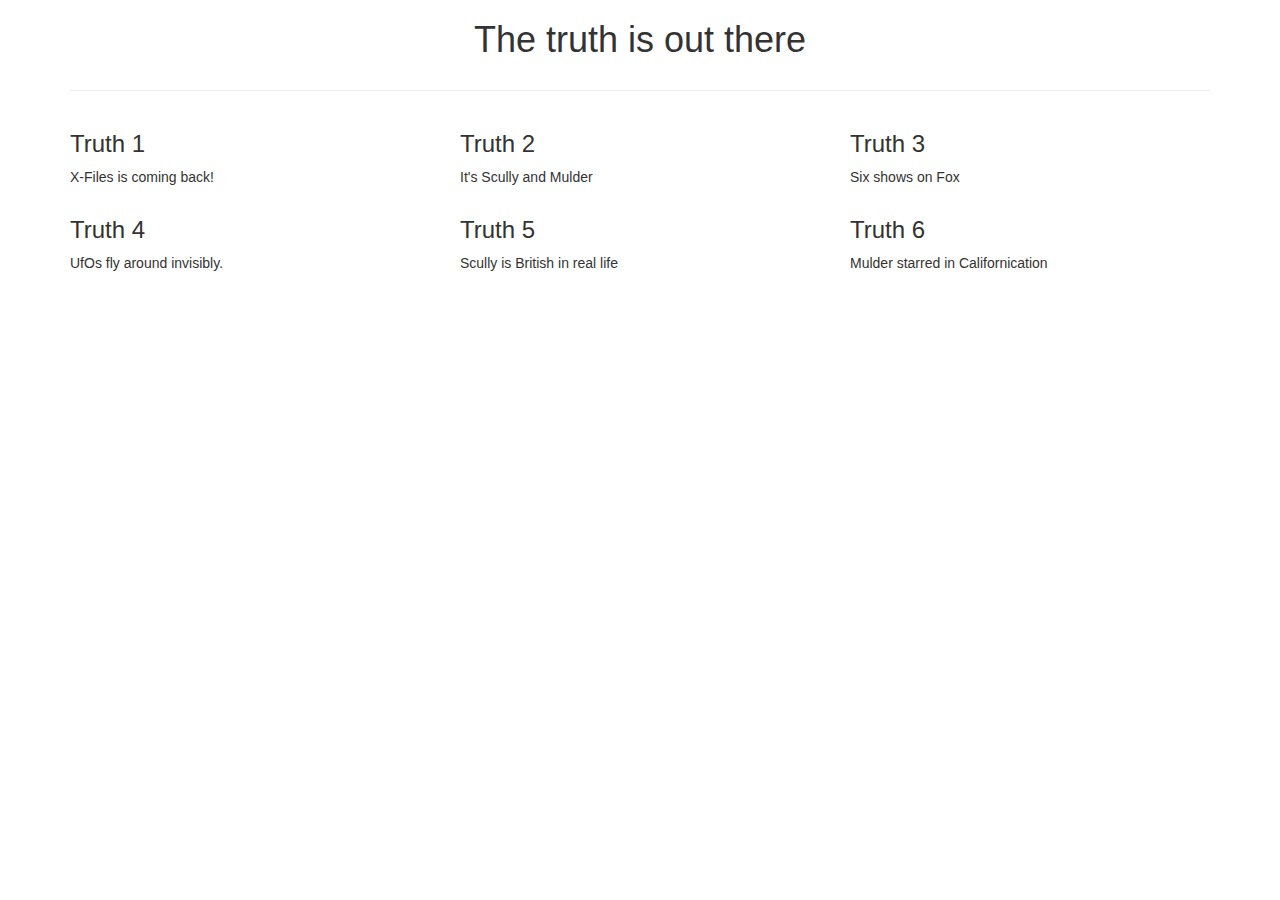
==== blog.html @ f117f91d "designed for mobile; added  col-xs-12" ====
<!DOCTYPE html>
    <html lang="en">
      <head>
        <meta charset="utf-8">
        <meta http-equiv="X-UA-Compatible" content="IE=edge">
        <meta name="viewport" content="width=device-width, initial-scale=1">
        <title>My First Bootstrap Website</title>
<link rel="stylesheet" type="text/css" href="css/bootstrap.css">
        <!--[if lt IE 9]>
          <script src="https://oss.maxcdn.com/libs/html5shiv/3.7.0/html5shiv.js"></script>
          <script src="https://oss.maxcdn.com/libs/respond.js/1.4.2/respond.min.js"></script> <![endif]-->
      </head>
      <body>

     <div class="container">
    <div class="row">
        <div class="col-md-12 text-center">
            <h1>The truth is out there</h1>
        </div>
    </div>
<hr>
    <div class="row">
        <div class="col-md-4 col-sm-6  col-xs-12">
            <h3>Truth 1</h3>
            <p>X-Files is coming back!</p>
        </div>
        <div class="col-md-4 col-sm-6 col-xs-12">
            <h3>Truth 2</h3>
            <p>It's Scully and Mulder</p>
        </div>
        <div class="col-md-4 col-sm-6 col-xs-12">
            <h3>Truth 3</h3>
            <p>Six shows on Fox</p>
        </div>
        <div class="col-md-4 col-sm-6 col-xs-12">
            <h3>Truth 4</h3>
            <p>UfOs fly around invisibly.</p>
        </div>
        <div class="col-md-4 col-sm-6 col-xs-12">
            <h3>Truth 5</h3>
            <p>Scully is British in real life</p>
        </div>
        <div class="col-md-4 col-sm-6 col-xs-12">
            <h3>Truth 6</h3>
            <p>Mulder starred in Californication</p>
        </div>
    </div>
</div>
            <!-- Body content goes here -->
            <script src="js/jquery.js"></script>
            <script src="js/bootstrap.js"></script>
      </body>
</html>
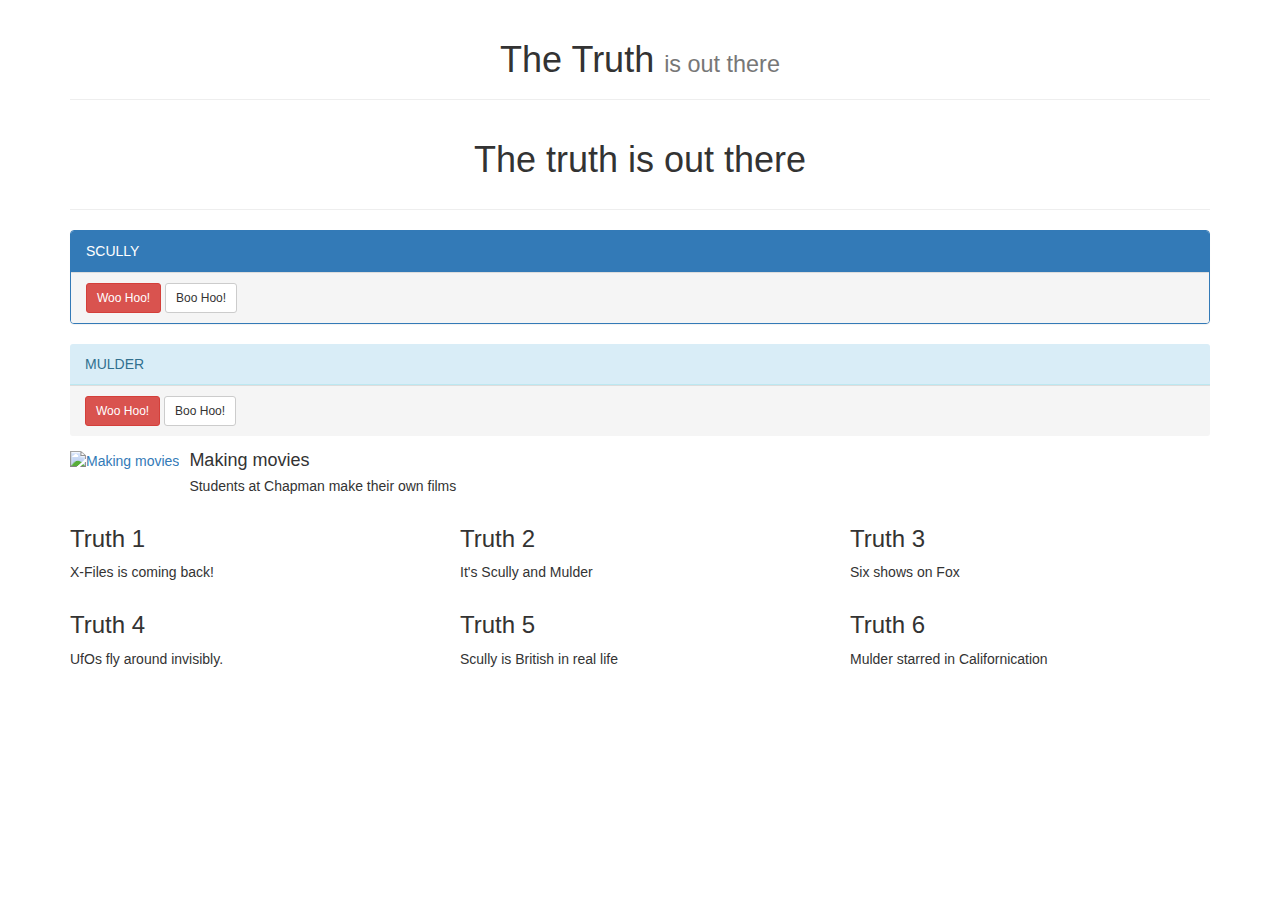
==== commit c156c1fd: "playing around with design - added media" ====
--- a/blog.html
+++ b/blog.html
@@ -11,6 +11,11 @@
           <script src="https://oss.maxcdn.com/libs/respond.js/1.4.2/respond.min.js"></script> <![endif]-->
       </head>
       <body>
+      <div class="container">
+      <div class="page-header  text-center">
+          <h1>The Truth <small> is out there </small></h1>
+      </div>
+      </div>
 
      <div class="container">
     <div class="row">
@@ -19,6 +24,34 @@
         </div>
     </div>
 <hr>
+<div class="panel panel-primary">
+    <div class="panel-heading">
+        SCULLY
+    </div>
+    <div class="panel-footer">
+        <a href="#" class="btn btn-danger btn-sm">Woo Hoo!</a>
+        <a href="#" class="btn btn-default btn-sm">Boo Hoo!</a>
+    </div>
+</div>
+
+         <div class="panel-info">
+             <div class="panel-heading">
+                MULDER
+             </div>
+             <div class="panel-footer">
+                 <a href="#" class="btn btn-danger btn-sm">Woo Hoo!</a>
+                 <a href="#" class="btn btn-default btn-sm">Boo Hoo!</a>
+             </div>
+         </div><div class="media">
+         <a class="pull-left" href="#">
+             <img class="media-object" src="images/film.jpg" alt="Making movies">
+         </a>
+         <div class="media-body">
+             <h4 class="media-heading">Making movies</h4>
+             <p>Students at Chapman make their own films</p>
+         </div>
+     </div>
+
     <div class="row">
         <div class="col-md-4 col-sm-6  col-xs-12">
             <h3>Truth 1</h3>
@@ -47,7 +80,7 @@
     </div>
 </div>
             <!-- Body content goes here -->
-            <script src="js/jquery.js"></script>
+            <script src="js/jquery-1.11.2.js"></script>
             <script src="js/bootstrap.js"></script>
       </body>
 </html>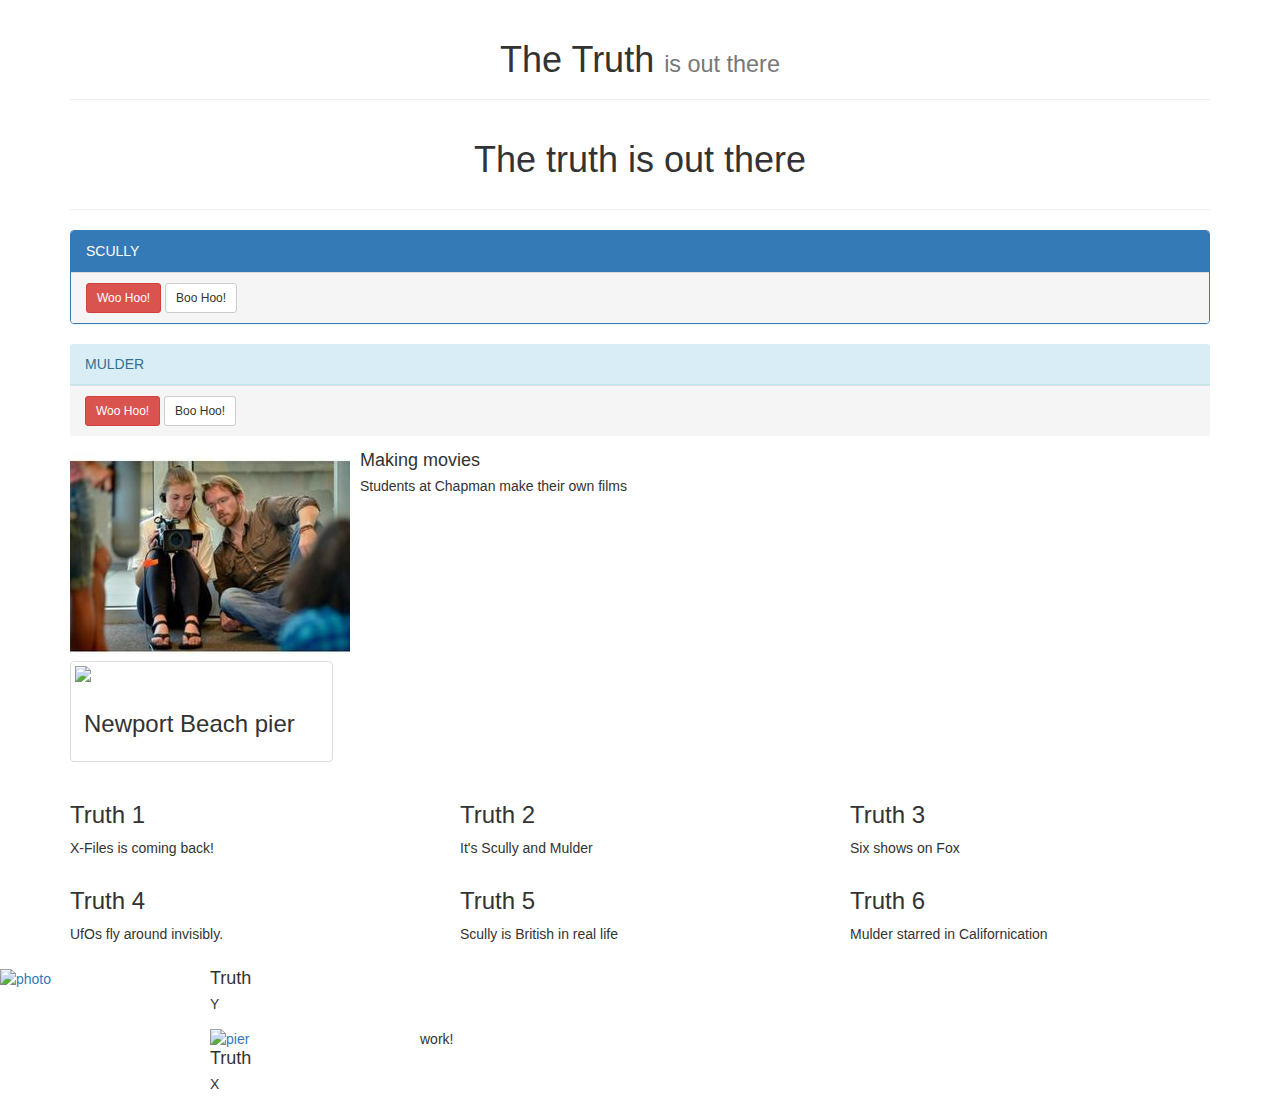
==== commit 8d08eda3: "thumbnails" ====
--- a/blog.html
+++ b/blog.html
@@ -51,6 +51,17 @@
              <p>Students at Chapman make their own films</p>
          </div>
      </div>
+         <!--thumbnail and caption -->
+         <div class ="row">
+             <div class="col-xs-3">
+         <a href="#" class="thumbnail">
+    <img src="images/pier.jpg">
+    <div class="caption">
+        <h3>Newport Beach pier</h3>
+    </div>
+</a>
+             </div>
+         </div>
 
     <div class="row">
         <div class="col-md-4 col-sm-6  col-xs-12">
@@ -79,6 +90,24 @@
         </div>
     </div>
 </div>
+      <div class="media">
+            <a class="pull-left" href="#">
+            <img class="media-object" src="images/pier.jpg" width=200 alt="photo">
+             </a>
+        <div class="media-body">
+            <h4 class="media-heading">Truth</h4>
+         <p>Y</p>
+        <!-- Second Media Object -->
+            <div class="media">
+                <a class="pull-left" href="#">
+                    <img class="media-object" src="images/pier2.jpg" width=200 alt="pier"> </a>work!</h4>
+                        <div class="media-body">
+                         <h4 class="media-heading">Truth </h4>
+                         <p>X</p>
+                        </div>
+            </div>
+        </div>
+ </div>
             <!-- Body content goes here -->
             <script src="js/jquery-1.11.2.js"></script>
             <script src="js/bootstrap.js"></script>
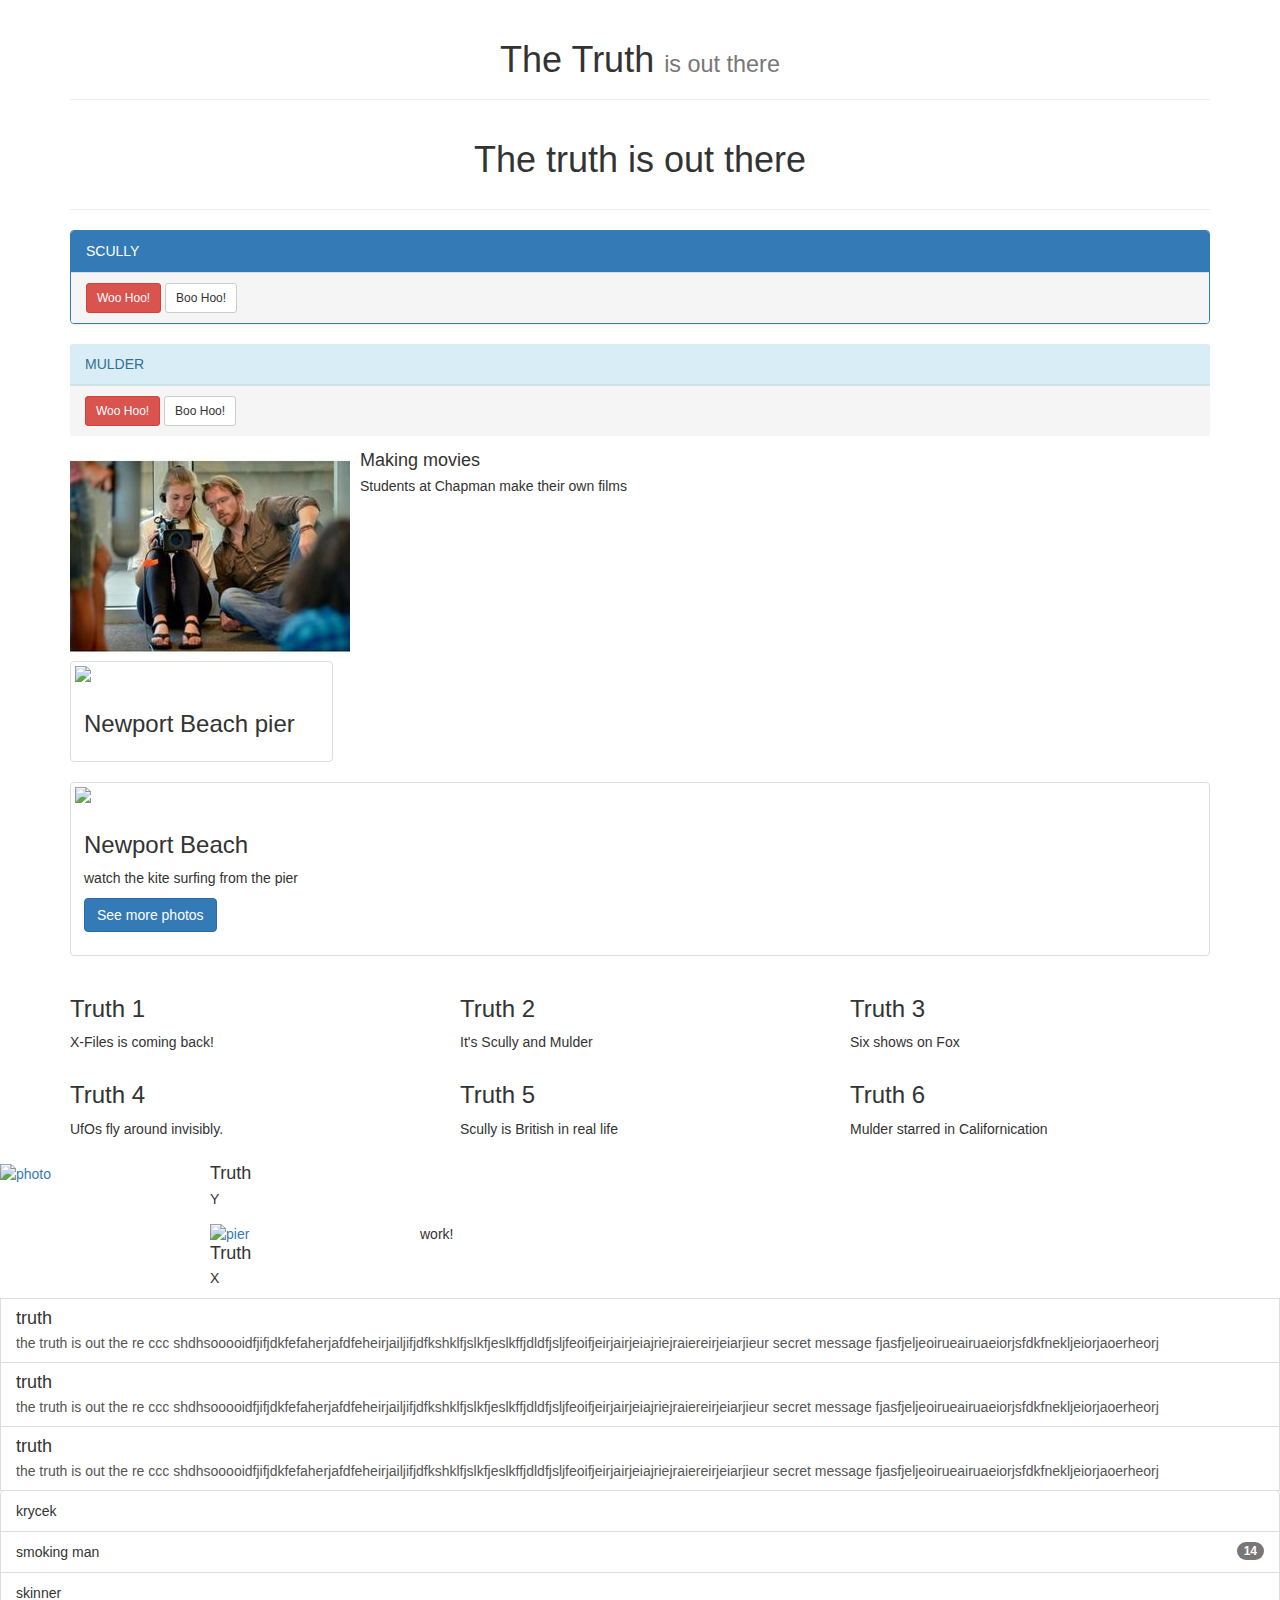
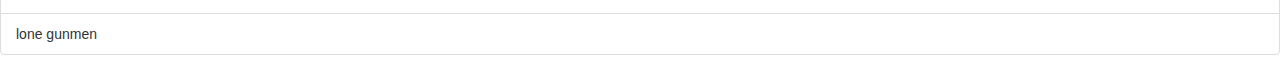
==== commit 54ef6411: "navbar" ====
--- a/blog.html
+++ b/blog.html
@@ -4,13 +4,15 @@
         <meta charset="utf-8">
         <meta http-equiv="X-UA-Compatible" content="IE=edge">
         <meta name="viewport" content="width=device-width, initial-scale=1">
-        <title>My First Bootstrap Website</title>
+        <title>bootstrapping</title>
 <link rel="stylesheet" type="text/css" href="css/bootstrap.css">
         <!--[if lt IE 9]>
           <script src="https://oss.maxcdn.com/libs/html5shiv/3.7.0/html5shiv.js"></script>
           <script src="https://oss.maxcdn.com/libs/respond.js/1.4.2/respond.min.js"></script> <![endif]-->
       </head>
       <body>
+
+
       <div class="container">
       <div class="page-header  text-center">
           <h1>The Truth <small> is out there </small></h1>
@@ -63,6 +65,16 @@
              </div>
          </div>
 
+         <!--thumbnail and more -->
+  <div class="thumbnail">
+      <img src="images/pier2.jpg">
+      <div class="caption">
+          <h3>Newport Beach</h3>
+          <p>watch the kite surfing from the pier</p>
+          <p><a href="#" class="btn btn-primary">See more photos</a></p>
+      </div>
+  </div>
+
     <div class="row">
         <div class="col-md-4 col-sm-6  col-xs-12">
             <h3>Truth 1</h3>
@@ -108,6 +120,34 @@
             </div>
         </div>
  </div>
+      <a href="#" class="list-group-item">
+          <h4 class="list-group-item-heading">truth</h4>
+          <p class="list-group-item-text">the truth is out the
+              re ccc shdhsooooidfjifjdkfefaherjafdfeheirjailjifjdfkshklfjslkfjeslkffjdldfjsljfeoifjeirjairjeiajriejraiereirjeiarjieur
+          secret message fjasfjeljeoirueairuaeiorjsfdkfnekljeiorjaoerheorj</p>
+      </a>
+
+      <a href="#" class="list-group-item">
+          <h4 class="list-group-item-heading">truth</h4>
+          <p class="list-group-item-text">the truth is out the
+              re ccc shdhsooooidfjifjdkfefaherjafdfeheirjailjifjdfkshklfjslkfjeslkffjdldfjsljfeoifjeirjairjeiajriejraiereirjeiarjieur
+              secret message fjasfjeljeoirueairuaeiorjsfdkfnekljeiorjaoerheorj</p>
+      </a>
+      <a href="#" class="list-group-item">
+          <h4 class="list-group-item-heading">truth</h4>
+          <p class="list-group-item-text">the truth is out the
+              re ccc shdhsooooidfjifjdkfefaherjafdfeheirjailjifjdfkshklfjslkfjeslkffjdldfjsljfeoifjeirjairjeiajriejraiereirjeiarjieur
+              secret message fjasfjeljeoirueairuaeiorjsfdkfnekljeiorjaoerheorj</p>
+      </a>
+      <ul class="list-group">
+      <li class="list-group-item">krycek</li>
+          <!--adding a badge -->
+          <li class="list-group-item">smoking man <span class="badge">14</span>
+          </li>
+          <li class="list-group-item">skinner</li>
+          <li class="list-group-item">lone gunmen</li>
+      </ul>
+
             <!-- Body content goes here -->
             <script src="js/jquery-1.11.2.js"></script>
             <script src="js/bootstrap.js"></script>
